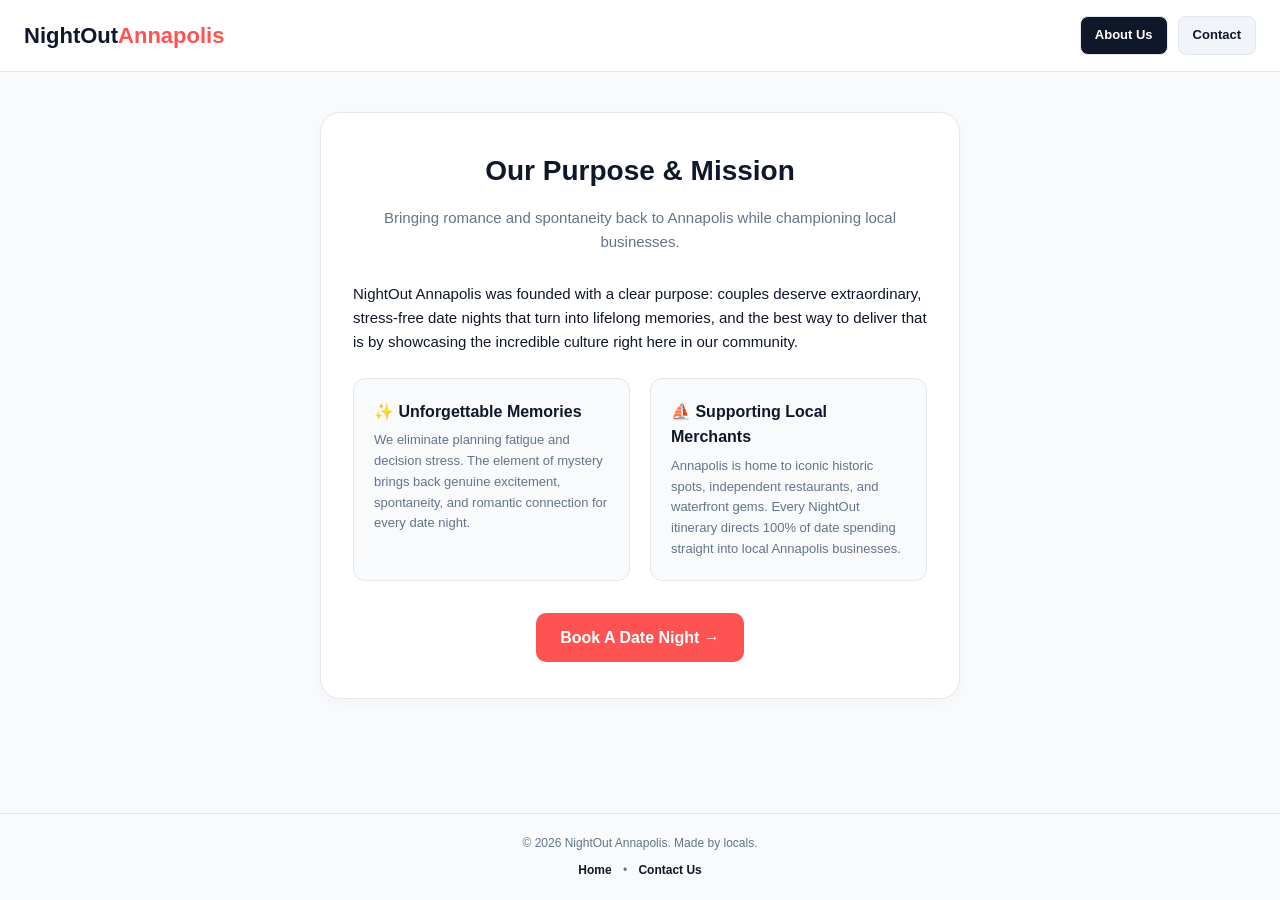
==== about.html @ da519555 "Create about.html" ====
<!DOCTYPE html>
<html lang="en">
<head>
    <meta charset="UTF-8">
    <meta name="viewport" content="width=device-width, initial-scale=1.0">
    <title>About Us — NightOut Annapolis</title>
    <style>
        :root {
            --bg-color: #f8fafc;
            --card-bg: #ffffff;
            --primary: #0f172a;
            --accent: #ff5252;
            --text-main: #0f172a;
            --text-muted: #64748b;
            --border-color: #e2e8f0;
        }

        * { box-sizing: border-box; margin: 0; padding: 0; font-family: -apple-system, BlinkMacSystemFont, "Segoe UI", Roboto, sans-serif; }

        body { background-color: var(--bg-color); color: var(--text-main); display: flex; flex-direction: column; min-height: 100vh; line-height: 1.6; }

        header {
            background: rgba(255, 255, 255, 0.95); border-bottom: 1px solid var(--border-color);
            padding: 16px 24px; display: flex; justify-content: space-between; align-items: center;
        }
        .logo { font-size: 22px; font-weight: 900; color: var(--primary); text-decoration: none; }
        .logo span { color: var(--accent); }
        .nav-links { display: flex; gap: 10px; align-items: center; }
        .nav-btn {
            background: #f1f5f9; color: var(--primary); border: 1px solid var(--border-color);
            padding: 8px 14px; border-radius: 8px; font-size: 13px; font-weight: 700; text-decoration: none;
        }

        main { flex: 1; max-width: 680px; width: 100%; margin: 40px auto; padding: 0 20px; }

        .card {
            background-color: var(--card-bg); border: 1px solid var(--border-color);
            border-radius: 20px; padding: 36px 32px; box-shadow: 0 4px 16px rgba(15, 23, 42, 0.03);
        }

        h1 { font-size: 28px; font-weight: 900; color: var(--primary); margin-bottom: 12px; text-align: center; }
        .subtitle { font-size: 15px; color: var(--text-muted); text-align: center; margin-bottom: 28px; }

        .pillar-grid { display: grid; grid-template-columns: repeat(auto-fit, minmax(260px, 1fr)); gap: 20px; margin-top: 24px; }
        .pillar-card { background: #f8fafc; border: 1px solid var(--border-color); border-radius: 12px; padding: 20px; }
        .pillar-card h3 { font-size: 16px; font-weight: 800; color: var(--primary); margin-bottom: 6px; }
        .pillar-card p { font-size: 13px; color: var(--text-muted); margin: 0; }

        footer { text-align: center; padding: 20px; font-size: 12px; color: var(--text-muted); border-top: 1px solid var(--border-color); }
        footer a { color: var(--primary); text-decoration: none; font-weight: 700; margin: 0 8px; }
    </style>
</head>
<body>

    <header>
        <a href="index.html" class="logo">NightOut<span>Annapolis</span></a>
        <div class="nav-links">
            <a href="about.html" class="nav-btn" style="background: var(--primary); color: #fff;">About Us</a>
            <a href="contact.html" class="nav-btn">Contact</a>
        </div>
    </header>

    <main>
        <div class="card">
            <h1>Our Purpose & Mission</h1>
            <p class="subtitle">Bringing romance and spontaneity back to Annapolis while championing local businesses.</p>

            <p style="font-size: 15px; color: var(--text-main); margin-bottom: 16px;">
                NightOut Annapolis was founded with a clear purpose: couples deserve extraordinary, stress-free date nights that turn into lifelong memories, and the best way to deliver that is by showcasing the incredible culture right here in our community.
            </p>

            <div class="pillar-grid">
                <div class="pillar-card">
                    <h3>✨ Unforgettable Memories</h3>
                    <p>We eliminate planning fatigue and decision stress. The element of mystery brings back genuine excitement, spontaneity, and romantic connection for every date night.</p>
                </div>
                <div class="pillar-card">
                    <h3>⛵ Supporting Local Merchants</h3>
                    <p>Annapolis is home to iconic historic spots, independent restaurants, and waterfront gems. Every NightOut itinerary directs 100% of date spending straight into local Annapolis businesses.</p>
                </div>
            </div>

            <div style="text-align: center; margin-top: 32px;">
                <a href="booking.html" style="display: inline-block; background: var(--accent); color: white; font-weight: 700; padding: 12px 24px; border-radius: 10px; text-decoration: none;">Book A Date Night →</a>
            </div>
        </div>
    </main>

    <footer>
        &copy; 2026 NightOut Annapolis. Made by locals.
        <div style="margin-top: 8px;">
            <a href="index.html">Home</a> • <a href="contact.html">Contact Us</a>
        </div>
    </footer>

</body>
</html>
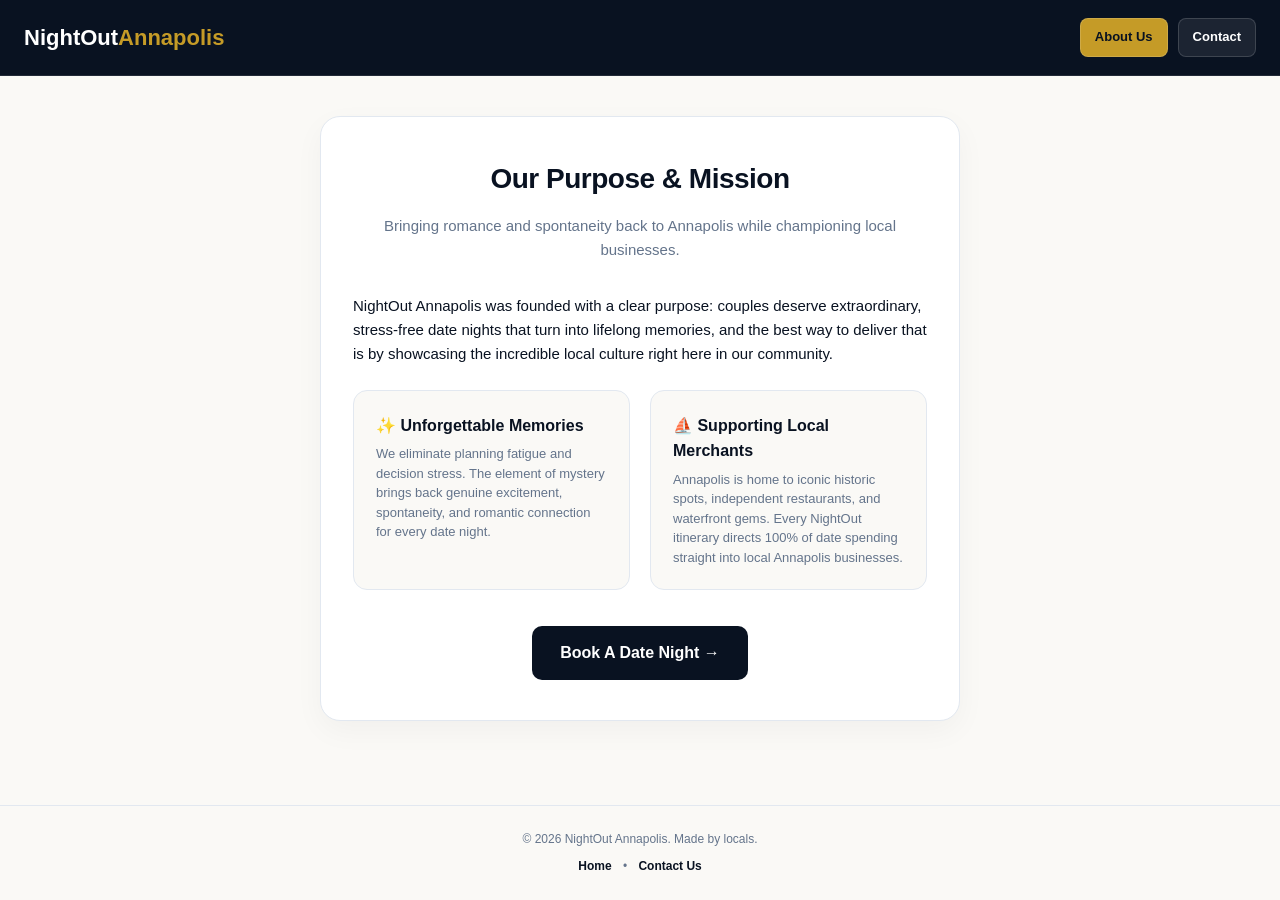
==== commit 695fb139: "Update about.html" ====
--- a/about.html
+++ b/about.html
@@ -6,13 +6,13 @@
     <title>About Us — NightOut Annapolis</title>
     <style>
         :root {
-            --bg-color: #f8fafc;
+            --bg-color: #FAF9F6;
             --card-bg: #ffffff;
-            --primary: #0f172a;
-            --accent: #ff5252;
-            --text-main: #0f172a;
+            --primary: #091221;
+            --accent: #C59B27;
+            --text-main: #091221;
             --text-muted: #64748b;
-            --border-color: #e2e8f0;
+            --border-color: #E2E8F0;
         }
 
         * { box-sizing: border-box; margin: 0; padding: 0; font-family: -apple-system, BlinkMacSystemFont, "Segoe UI", Roboto, sans-serif; }
@@ -20,14 +20,14 @@
         body { background-color: var(--bg-color); color: var(--text-main); display: flex; flex-direction: column; min-height: 100vh; line-height: 1.6; }
 
         header {
-            background: rgba(255, 255, 255, 0.95); border-bottom: 1px solid var(--border-color);
-            padding: 16px 24px; display: flex; justify-content: space-between; align-items: center;
+            background: #091221; border-bottom: 1px solid rgba(255,255,255,0.1);
+            padding: 18px 24px; display: flex; justify-content: space-between; align-items: center;
         }
-        .logo { font-size: 22px; font-weight: 900; color: var(--primary); text-decoration: none; }
+        .logo { font-size: 22px; font-weight: 900; color: #ffffff; text-decoration: none; }
         .logo span { color: var(--accent); }
         .nav-links { display: flex; gap: 10px; align-items: center; }
         .nav-btn {
-            background: #f1f5f9; color: var(--primary); border: 1px solid var(--border-color);
+            background: rgba(255,255,255,0.08); color: #ffffff; border: 1px solid rgba(255,255,255,0.15);
             padding: 8px 14px; border-radius: 8px; font-size: 13px; font-weight: 700; text-decoration: none;
         }
 
@@ -35,18 +35,18 @@
 
         .card {
             background-color: var(--card-bg); border: 1px solid var(--border-color);
-            border-radius: 20px; padding: 36px 32px; box-shadow: 0 4px 16px rgba(15, 23, 42, 0.03);
+            border-radius: 20px; padding: 40px 32px; box-shadow: 0 10px 30px rgba(9, 18, 33, 0.04);
         }
 
-        h1 { font-size: 28px; font-weight: 900; color: var(--primary); margin-bottom: 12px; text-align: center; }
-        .subtitle { font-size: 15px; color: var(--text-muted); text-align: center; margin-bottom: 28px; }
+        h1 { font-size: 28px; font-weight: 900; color: var(--primary); margin-bottom: 12px; text-align: center; letter-spacing: -0.5px; }
+        .subtitle { font-size: 15px; color: var(--text-muted); text-align: center; margin-bottom: 32px; }
 
         .pillar-grid { display: grid; grid-template-columns: repeat(auto-fit, minmax(260px, 1fr)); gap: 20px; margin-top: 24px; }
-        .pillar-card { background: #f8fafc; border: 1px solid var(--border-color); border-radius: 12px; padding: 20px; }
+        .pillar-card { background: #FAF9F6; border: 1px solid var(--border-color); border-radius: 14px; padding: 22px; }
         .pillar-card h3 { font-size: 16px; font-weight: 800; color: var(--primary); margin-bottom: 6px; }
-        .pillar-card p { font-size: 13px; color: var(--text-muted); margin: 0; }
+        .pillar-card p { font-size: 13px; color: var(--text-muted); margin: 0; line-height: 1.5; }
 
-        footer { text-align: center; padding: 20px; font-size: 12px; color: var(--text-muted); border-top: 1px solid var(--border-color); }
+        footer { text-align: center; padding: 24px; font-size: 12px; color: var(--text-muted); border-top: 1px solid var(--border-color); }
         footer a { color: var(--primary); text-decoration: none; font-weight: 700; margin: 0 8px; }
     </style>
 </head>
@@ -55,7 +55,7 @@
     <header>
         <a href="index.html" class="logo">NightOut<span>Annapolis</span></a>
         <div class="nav-links">
-            <a href="about.html" class="nav-btn" style="background: var(--primary); color: #fff;">About Us</a>
+            <a href="about.html" class="nav-btn" style="background: var(--accent); color: #091221;">About Us</a>
             <a href="contact.html" class="nav-btn">Contact</a>
         </div>
     </header>
@@ -66,7 +66,7 @@
             <p class="subtitle">Bringing romance and spontaneity back to Annapolis while championing local businesses.</p>
 
             <p style="font-size: 15px; color: var(--text-main); margin-bottom: 16px;">
-                NightOut Annapolis was founded with a clear purpose: couples deserve extraordinary, stress-free date nights that turn into lifelong memories, and the best way to deliver that is by showcasing the incredible culture right here in our community.
+                NightOut Annapolis was founded with a clear purpose: couples deserve extraordinary, stress-free date nights that turn into lifelong memories, and the best way to deliver that is by showcasing the incredible local culture right here in our community.
             </p>
 
             <div class="pillar-grid">
@@ -80,8 +80,8 @@
                 </div>
             </div>
 
-            <div style="text-align: center; margin-top: 32px;">
-                <a href="booking.html" style="display: inline-block; background: var(--accent); color: white; font-weight: 700; padding: 12px 24px; border-radius: 10px; text-decoration: none;">Book A Date Night →</a>
+            <div style="text-align: center; margin-top: 36px;">
+                <a href="booking.html" style="display: inline-block; background: var(--primary); color: white; font-weight: 800; padding: 14px 28px; border-radius: 10px; text-decoration: none;">Book A Date Night →</a>
             </div>
         </div>
     </main>
